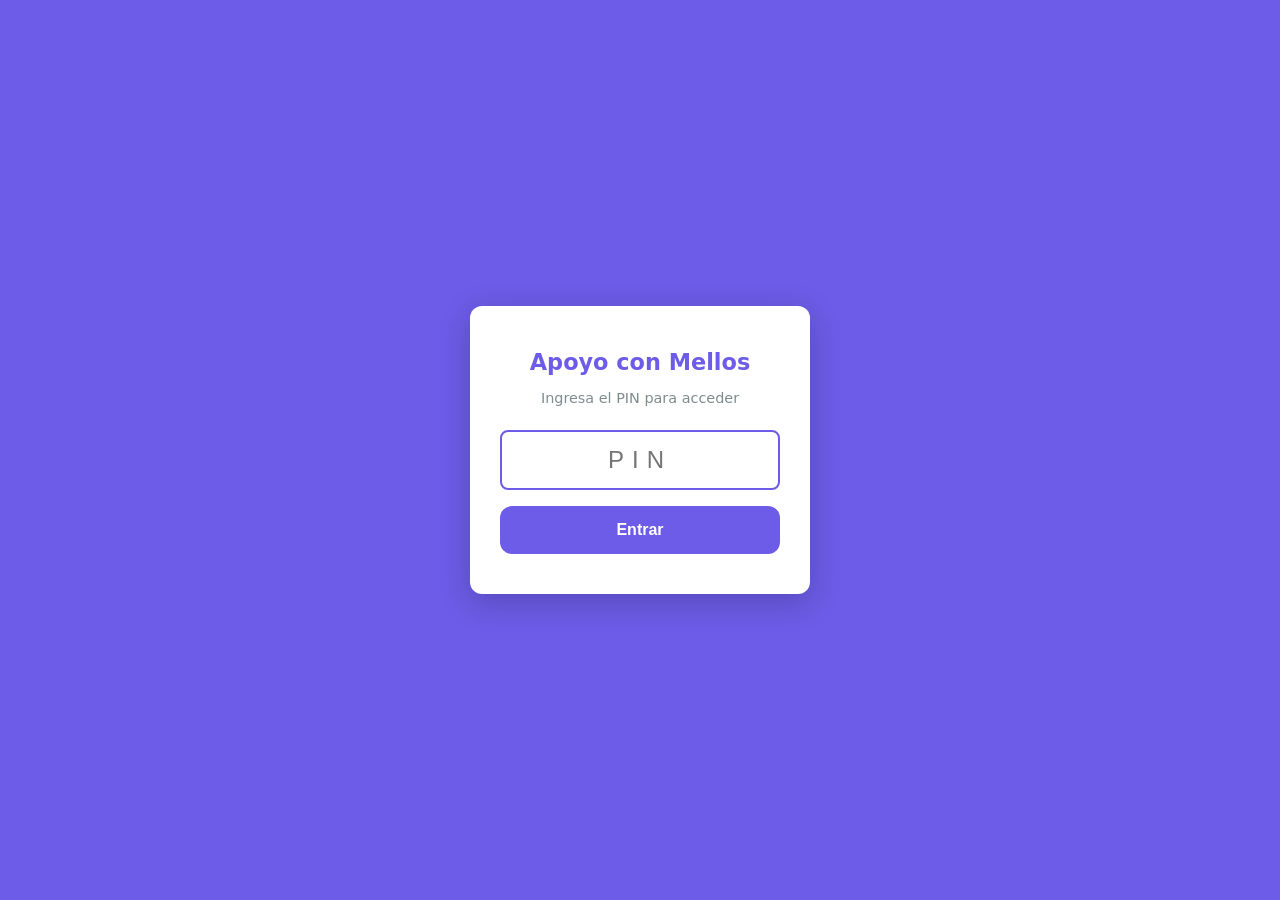
==== index.html @ 651dc1fa "Add PIN auth, helper assignment from parent view, and notifications - PIN screen protects parent vie" ====
<!DOCTYPE html>
<html lang="es">
<head>
  <meta charset="UTF-8">
  <meta name="viewport" content="width=device-width, initial-scale=1.0">
  <meta name="theme-color" content="#6c5ce7">
  <title>Apoyo con Mellos - Agenda</title>
  <link rel="stylesheet" href="css/styles.css">
  <link rel="manifest" href="manifest.json">
  <link rel="apple-touch-icon" href="icons/icon-192.png">
</head>
<body>
  <!-- PIN Screen -->
  <div id="pin-screen" class="pin-screen">
    <div class="pin-box">
      <h1>Apoyo con Mellos</h1>
      <p>Ingresa el PIN para acceder</p>
      <input type="password" id="pin-input" maxlength="6" inputmode="numeric" pattern="[0-9]*" placeholder="PIN" autocomplete="off">
      <button class="btn btn-primary btn-block" id="pin-submit">Entrar</button>
      <p class="pin-error" id="pin-error" style="display:none">PIN incorrecto</p>
    </div>
  </div>

  <!-- App (hidden until auth) -->
  <div id="app-container" style="display:none">
  <header class="header">
    <h1>Apoyo con Mellos</h1>
    <p class="header-subtitle">Agenda semanal</p>
    <nav class="header-nav">
      <button class="active" id="btn-agenda">Agenda</button>
      <button id="btn-helpers">Helpers</button>
      <button id="btn-actividades">Actividades</button>
    </nav>
  </header>

  <!-- Week Navigator -->
  <div class="week-nav">
    <button id="btn-prev-week" aria-label="Semana anterior">&larr;</button>
    <div class="week-label" id="week-label">Cargando...</div>
    <button id="btn-next-week" aria-label="Semana siguiente">&rarr;</button>
  </div>

  <!-- Summary Bar -->
  <div class="summary-bar" id="summary-bar"></div>

  <!-- Main Content -->
  <main id="main-content">
    <div class="loading"><div class="spinner"></div></div>
  </main>

  <!-- FAB: Add Block -->
  <button class="fab" id="fab-add" title="Agregar bloque" aria-label="Agregar bloque">+</button>

  <!-- Modal: Create/Edit Block -->
  <div class="modal-overlay" id="modal-block">
    <div class="modal">
      <button class="modal-close" id="modal-block-close">&times;</button>
      <h2 id="modal-block-title">Nuevo bloque</h2>
      <form id="form-block">
        <input type="hidden" id="block-id">
        <input type="hidden" id="block-week">
        <div class="form-group">
          <label for="block-fecha">Fecha</label>
          <input type="date" id="block-fecha" required>
        </div>
        <div class="form-group">
          <label for="block-horario">Bloque horario</label>
          <select id="block-horario" required></select>
        </div>
        <div class="form-group">
          <label>Actividades necesitadas</label>
          <div class="checkbox-list" id="block-actividades"></div>
        </div>
        <div class="form-group">
          <label>Asignar helpers</label>
          <div class="checkbox-list" id="block-helpers"></div>
        </div>
        <div class="form-group">
          <label for="block-personas">Personas necesarias</label>
          <select id="block-personas">
            <option value="1">1 persona</option>
            <option value="2">2 personas</option>
            <option value="3">3 personas</option>
          </select>
        </div>
        <div class="form-group">
          <div class="checkbox-item" style="background:var(--color-sin-cubrir-bg)">
            <input type="checkbox" id="block-importante">
            <label for="block-importante" style="color:var(--color-sin-cubrir);font-weight:600">Marcar como PRIORITARIO</label>
          </div>
        </div>
        <div class="form-group">
          <label for="block-notas">Notas</label>
          <textarea id="block-notas" placeholder="Ej: Cita médica de 10 a 12"></textarea>
        </div>
        <button type="submit" class="btn btn-primary btn-block">Guardar bloque</button>
        <button type="button" class="btn btn-danger btn-block btn-sm" id="btn-delete-block" style="margin-top:8px;display:none">Eliminar bloque</button>
      </form>
    </div>
  </div>

  <!-- Modal: Helpers list -->
  <div class="modal-overlay" id="modal-helpers">
    <div class="modal">
      <button class="modal-close" id="modal-helpers-close">&times;</button>
      <h2>Helpers</h2>
      <div id="helpers-list"></div>
    </div>
  </div>

  <!-- Modal: Actividades list -->
  <div class="modal-overlay" id="modal-actividades">
    <div class="modal">
      <button class="modal-close" id="modal-actividades-close">&times;</button>
      <h2>Catálogo de Actividades</h2>
      <div id="actividades-list"></div>
    </div>
  </div>

  </div><!-- /app-container -->

  <script src="js/utils.js"></script>
  <script src="js/data-service.js"></script>
  <script src="js/notifications.js"></script>
  <script src="js/app.js"></script>
  <script>
    if ('serviceWorker' in navigator) {
      navigator.serviceWorker.register('/sw.js');
    }
  </script>
</body>
</html>
---- css/styles.css ----
/* ========================================
   Apoyo con Mellos - Styles
   Mobile-first, high contrast, large touch targets
   ======================================== */

:root {
  --color-sin-cubrir: #e74c3c;
  --color-sin-cubrir-bg: #fdecea;
  --color-urgente: #8b1a1a;
  --color-urgente-bg: #f5d5d5;
  --color-pendiente: #f39c12;
  --color-pendiente-bg: #fef9e7;
  --color-confirmado: #27ae60;
  --color-confirmado-bg: #eafaf1;
  --color-ninos: #3498db;
  --color-perrita: #e67e22;
  --color-hogar: #2ecc71;
  --color-bg: #f5f6fa;
  --color-card: #ffffff;
  --color-text: #2c3e50;
  --color-text-light: #7f8c8d;
  --color-border: #dcdde1;
  --color-primary: #6c5ce7;
  --color-primary-hover: #5a4bd1;
  --radius: 12px;
  --shadow: 0 2px 8px rgba(0,0,0,0.08);
}

* {
  margin: 0;
  padding: 0;
  box-sizing: border-box;
}

body {
  font-family: -apple-system, BlinkMacSystemFont, 'Segoe UI', system-ui, sans-serif;
  background: var(--color-bg);
  color: var(--color-text);
  line-height: 1.5;
  min-height: 100vh;
}

/* ---- Header ---- */
.header {
  background: var(--color-primary);
  color: white;
  padding: 16px 20px;
  position: sticky;
  top: 0;
  z-index: 100;
  box-shadow: 0 2px 12px rgba(108, 92, 231, 0.3);
}

.header h1 {
  font-size: 1.3rem;
  font-weight: 700;
}

.header-subtitle {
  font-size: 0.85rem;
  opacity: 0.85;
}

.header-nav {
  display: flex;
  gap: 8px;
  margin-top: 10px;
}

.header-nav button {
  background: rgba(255,255,255,0.2);
  border: none;
  color: white;
  padding: 8px 16px;
  border-radius: 20px;
  font-size: 0.85rem;
  cursor: pointer;
  transition: background 0.2s;
}

.header-nav button.active,
.header-nav button:hover {
  background: rgba(255,255,255,0.4);
}

/* ---- Week Navigator ---- */
.week-nav {
  display: flex;
  align-items: center;
  justify-content: space-between;
  padding: 12px 20px;
  background: var(--color-card);
  border-bottom: 1px solid var(--color-border);
}

.week-nav button {
  background: none;
  border: 1px solid var(--color-border);
  border-radius: 8px;
  padding: 8px 14px;
  font-size: 1.1rem;
  cursor: pointer;
  color: var(--color-text);
  min-width: 44px;
  min-height: 44px;
  display: flex;
  align-items: center;
  justify-content: center;
}

.week-nav button:hover {
  background: var(--color-bg);
}

.week-nav .week-label {
  font-weight: 600;
  font-size: 0.95rem;
  text-align: center;
}

/* ---- Summary Bar ---- */
.summary-bar {
  display: flex;
  gap: 8px;
  padding: 12px 20px;
  overflow-x: auto;
}

.summary-chip {
  display: flex;
  align-items: center;
  gap: 6px;
  padding: 6px 14px;
  border-radius: 20px;
  font-size: 0.85rem;
  font-weight: 600;
  white-space: nowrap;
}

.summary-chip.sin-cubrir {
  background: var(--color-sin-cubrir-bg);
  color: var(--color-sin-cubrir);
}

.summary-chip.pendiente {
  background: var(--color-pendiente-bg);
  color: var(--color-pendiente);
}

.summary-chip.confirmado {
  background: var(--color-confirmado-bg);
  color: var(--color-confirmado);
}

.summary-chip.urgente {
  background: var(--color-urgente-bg);
  color: var(--color-urgente);
}

.summary-chip {
  cursor: pointer;
  transition: all 0.2s;
  user-select: none;
}

.summary-chip:hover {
  opacity: 0.85;
  transform: scale(1.05);
}

.summary-chip.active {
  outline: 3px solid currentColor;
  outline-offset: 1px;
}

.summary-chip .count {
  background: currentColor;
  color: white;
  border-radius: 50%;
  width: 22px;
  height: 22px;
  display: flex;
  align-items: center;
  justify-content: center;
  font-size: 0.75rem;
}

/* ---- Day Section ---- */
.day-section {
  margin: 16px 12px;
}

.day-header {
  font-size: 0.9rem;
  font-weight: 700;
  text-transform: uppercase;
  color: var(--color-text-light);
  padding: 0 8px 8px;
  border-bottom: 2px solid var(--color-border);
  margin-bottom: 10px;
}

.day-header .day-date {
  color: var(--color-text);
  font-size: 1rem;
}

/* ---- Block Card ---- */
.block-card {
  background: var(--color-card);
  border-radius: var(--radius);
  box-shadow: var(--shadow);
  margin-bottom: 10px;
  border-left: 5px solid var(--color-border);
  overflow: hidden;
  transition: transform 0.15s;
}

.block-card:active {
  transform: scale(0.98);
}

.block-card.sin_cubrir {
  border-left-color: var(--color-sin-cubrir);
}

.block-card.pendiente {
  border-left-color: var(--color-pendiente);
}

.block-card.confirmado {
  border-left-color: var(--color-confirmado);
}

.block-top {
  display: flex;
  justify-content: space-between;
  align-items: center;
  padding: 12px 14px 4px;
}

.block-horario {
  font-weight: 700;
  font-size: 1rem;
}

.block-estado {
  font-size: 0.75rem;
  font-weight: 600;
  padding: 3px 10px;
  border-radius: 12px;
  text-transform: uppercase;
  letter-spacing: 0.5px;
}

.block-estado.sin_cubrir {
  background: var(--color-sin-cubrir-bg);
  color: var(--color-sin-cubrir);
}

.block-estado.pendiente {
  background: var(--color-pendiente-bg);
  color: var(--color-pendiente);
}

.block-estado.confirmado {
  background: var(--color-confirmado-bg);
  color: var(--color-confirmado);
}

.block-actividades {
  display: flex;
  flex-wrap: wrap;
  gap: 6px;
  padding: 8px 14px;
}

.actividad-tag {
  font-size: 0.8rem;
  padding: 4px 10px;
  border-radius: 8px;
  background: var(--color-bg);
  color: var(--color-text);
  white-space: nowrap;
}

.actividad-tag.cat-ninos {
  background: #ebf5fb;
  color: var(--color-ninos);
}

.actividad-tag.cat-perrita {
  background: #fdf2e9;
  color: var(--color-perrita);
}

.actividad-tag.cat-hogar {
  background: #eafaf1;
  color: var(--color-hogar);
}

.block-footer {
  display: flex;
  justify-content: space-between;
  align-items: center;
  padding: 8px 14px 12px;
  font-size: 0.85rem;
  color: var(--color-text-light);
}

.block-helper {
  font-weight: 600;
  color: var(--color-text);
}

.block-notas {
  font-style: italic;
  font-size: 0.8rem;
  padding: 0 14px 10px;
  color: var(--color-text-light);
}

/* ---- Buttons ---- */
.btn {
  display: inline-flex;
  align-items: center;
  justify-content: center;
  gap: 6px;
  padding: 12px 24px;
  border: none;
  border-radius: var(--radius);
  font-size: 1rem;
  font-weight: 600;
  cursor: pointer;
  transition: all 0.2s;
  min-height: 48px;
  min-width: 48px;
}

.btn-primary {
  background: var(--color-primary);
  color: white;
}

.btn-primary:hover {
  background: var(--color-primary-hover);
}

.btn-success {
  background: var(--color-confirmado);
  color: white;
}

.btn-danger {
  background: var(--color-sin-cubrir);
  color: white;
}

.btn-outline {
  background: transparent;
  border: 2px solid var(--color-border);
  color: var(--color-text);
}

.btn-outline:hover {
  border-color: var(--color-primary);
  color: var(--color-primary);
}

.btn-sm {
  padding: 8px 16px;
  font-size: 0.85rem;
  min-height: 40px;
}

.btn-block {
  width: 100%;
}

/* ---- Assign Button (Helper View) ---- */
.btn-asignarme {
  background: var(--color-primary);
  color: white;
  padding: 10px 20px;
  border: none;
  border-radius: var(--radius);
  font-size: 0.95rem;
  font-weight: 600;
  cursor: pointer;
  width: 100%;
  margin-top: 8px;
  min-height: 48px;
}

.btn-asignarme:hover {
  background: var(--color-primary-hover);
}

.btn-asignarme:disabled {
  background: var(--color-border);
  cursor: not-allowed;
}

/* ---- Modal ---- */
.modal-overlay {
  display: none;
  position: fixed;
  top: 0;
  left: 0;
  right: 0;
  bottom: 0;
  background: rgba(0,0,0,0.5);
  z-index: 200;
  align-items: flex-end;
  justify-content: center;
}

.modal-overlay.active {
  display: flex;
}

.modal {
  background: var(--color-card);
  border-radius: var(--radius) var(--radius) 0 0;
  width: 100%;
  max-width: 500px;
  max-height: 85vh;
  overflow-y: auto;
  padding: 20px;
  animation: slideUp 0.3s ease;
}

@keyframes slideUp {
  from { transform: translateY(100%); }
  to { transform: translateY(0); }
}

.modal h2 {
  font-size: 1.2rem;
  margin-bottom: 16px;
}

.modal-close {
  float: right;
  background: none;
  border: none;
  font-size: 1.5rem;
  cursor: pointer;
  color: var(--color-text-light);
  min-width: 44px;
  min-height: 44px;
}

/* ---- Form Elements ---- */
.form-group {
  margin-bottom: 16px;
}

.form-group label {
  display: block;
  font-weight: 600;
  font-size: 0.9rem;
  margin-bottom: 6px;
}

.form-group input,
.form-group select,
.form-group textarea {
  width: 100%;
  padding: 12px;
  border: 2px solid var(--color-border);
  border-radius: 8px;
  font-size: 1rem;
  font-family: inherit;
  min-height: 48px;
}

.form-group input:focus,
.form-group select:focus,
.form-group textarea:focus {
  outline: none;
  border-color: var(--color-primary);
}

.form-group textarea {
  min-height: 80px;
  resize: vertical;
}

/* ---- Checkbox List (Activities) ---- */
.checkbox-list {
  display: flex;
  flex-direction: column;
  gap: 8px;
}

.checkbox-item {
  display: flex;
  align-items: center;
  gap: 10px;
  padding: 10px 12px;
  background: var(--color-bg);
  border-radius: 8px;
  cursor: pointer;
  min-height: 48px;
}

.checkbox-item input[type="checkbox"] {
  width: 22px;
  height: 22px;
  cursor: pointer;
}

.checkbox-item label {
  cursor: pointer;
  font-size: 0.95rem;
  flex: 1;
}

/* ---- Helper Welcome ---- */
.helper-welcome {
  text-align: center;
  padding: 30px 20px;
}

.helper-welcome h2 {
  font-size: 1.4rem;
  margin-bottom: 8px;
}

.helper-welcome p {
  color: var(--color-text-light);
  font-size: 0.95rem;
}

.helper-skills {
  display: flex;
  flex-wrap: wrap;
  gap: 6px;
  justify-content: center;
  margin-top: 12px;
}

/* ---- Tab bar (helper view) ---- */
.tab-bar {
  display: flex;
  background: var(--color-card);
  border-bottom: 1px solid var(--color-border);
}

.tab-bar button {
  flex: 1;
  padding: 14px;
  border: none;
  background: none;
  font-size: 0.9rem;
  font-weight: 600;
  color: var(--color-text-light);
  cursor: pointer;
  border-bottom: 3px solid transparent;
  min-height: 48px;
}

.tab-bar button.active {
  color: var(--color-primary);
  border-bottom-color: var(--color-primary);
}

/* ---- Empty State ---- */
.empty-state {
  text-align: center;
  padding: 40px 20px;
  color: var(--color-text-light);
}

.empty-state .icon {
  font-size: 3rem;
  margin-bottom: 12px;
}

/* ---- FAB (Floating Action Button) ---- */
.fab {
  position: fixed;
  bottom: 24px;
  right: 24px;
  width: 56px;
  height: 56px;
  border-radius: 50%;
  background: var(--color-primary);
  color: white;
  border: none;
  font-size: 1.8rem;
  cursor: pointer;
  box-shadow: 0 4px 16px rgba(108, 92, 231, 0.4);
  z-index: 50;
  display: flex;
  align-items: center;
  justify-content: center;
  transition: transform 0.2s;
}

.fab:hover {
  transform: scale(1.1);
}

/* ---- Confirm/Reject Actions (parent view) ---- */
.block-actions {
  display: flex;
  gap: 8px;
  padding: 0 14px 12px;
}

/* ---- Responsive ---- */
@media (min-width: 768px) {
  .day-section {
    max-width: 600px;
    margin-left: auto;
    margin-right: auto;
  }

  .modal {
    border-radius: var(--radius);
    margin-bottom: 40px;
  }

  .modal-overlay {
    align-items: center;
  }

  .header {
    padding: 16px 40px;
  }

  .summary-bar {
    justify-content: center;
  }
}

/* ---- Loading ---- */
.loading {
  display: flex;
  align-items: center;
  justify-content: center;
  padding: 40px;
}

.spinner {
  width: 36px;
  height: 36px;
  border: 4px solid var(--color-border);
  border-top-color: var(--color-primary);
  border-radius: 50%;
  animation: spin 0.8s linear infinite;
}

@keyframes spin {
  to { transform: rotate(360deg); }
}

/* ---- Toast Notifications ---- */
.toast {
  position: fixed;
  bottom: 90px;
  left: 50%;
  transform: translateX(-50%);
  background: var(--color-text);
  color: white;
  padding: 12px 24px;
  border-radius: var(--radius);
  font-size: 0.9rem;
  z-index: 300;
  animation: fadeInUp 0.3s ease;
  max-width: 90%;
  text-align: center;
}

@keyframes fadeInUp {
  from { opacity: 0; transform: translateX(-50%) translateY(20px); }
  to { opacity: 1; transform: translateX(-50%) translateY(0); }
}

/* ---- Importante Badge ---- */
.block-card.importante {
  border-left-color: var(--color-urgente) !important;
  border-left-width: 6px;
  box-shadow: 0 2px 12px rgba(155, 30, 30, 0.18);
}

.urgente-banner {
  background: var(--color-urgente);
  color: white;
  text-align: center;
  font-size: 0.7rem;
  font-weight: 700;
  padding: 3px 0;
  letter-spacing: 1.5px;
  text-transform: uppercase;
}

/* ---- Personas Indicator ---- */
.personas-badge {
  display: inline-flex;
  align-items: center;
  gap: 3px;
  font-size: 0.75rem;
  color: var(--color-text-light);
  padding: 2px 8px;
  background: var(--color-bg);
  border-radius: 10px;
}

.personas-badge.needs-more {
  background: #fef3e2;
  color: #e67e22;
  font-weight: 600;
}

/* ---- Copy Week Button ---- */
.btn-copy-week {
  background: none;
  border: 1px dashed var(--color-border);
  border-radius: var(--radius);
  padding: 14px;
  width: 100%;
  color: var(--color-text-light);
  font-size: 0.9rem;
  cursor: pointer;
  margin: 16px 0;
  transition: all 0.2s;
}

.btn-copy-week:hover {
  border-color: var(--color-primary);
  color: var(--color-primary);
  background: rgba(108, 92, 231, 0.05);
}

/* ---- Instructions panel ---- */
.instrucciones-panel {
  background: #f8f9fa;
  border-left: 3px solid var(--color-primary);
  padding: 10px 14px;
  margin: 8px 14px;
  border-radius: 0 8px 8px 0;
  font-size: 0.85rem;
  color: var(--color-text);
}

.instrucciones-panel strong {
  display: block;
  margin-bottom: 4px;
  color: var(--color-primary);
}

/* ---- PIN Screen ---- */
.pin-screen {
  position: fixed;
  top: 0;
  left: 0;
  right: 0;
  bottom: 0;
  background: var(--color-primary);
  display: flex;
  align-items: center;
  justify-content: center;
  z-index: 1000;
}

.pin-screen.hidden {
  display: none;
}

.pin-box {
  background: white;
  border-radius: var(--radius);
  padding: 40px 30px;
  text-align: center;
  width: 90%;
  max-width: 340px;
  box-shadow: 0 8px 32px rgba(0,0,0,0.2);
}

.pin-box h1 {
  font-size: 1.4rem;
  color: var(--color-primary);
  margin-bottom: 8px;
}

.pin-box p {
  color: var(--color-text-light);
  margin-bottom: 20px;
  font-size: 0.9rem;
}

.pin-box input {
  width: 100%;
  padding: 14px;
  font-size: 1.5rem;
  text-align: center;
  border: 2px solid var(--color-border);
  border-radius: 8px;
  margin-bottom: 16px;
  letter-spacing: 8px;
  min-height: 56px;
}

.pin-box input:focus {
  outline: none;
  border-color: var(--color-primary);
}

.pin-error {
  color: var(--color-sin-cubrir);
  font-size: 0.85rem;
  font-weight: 600;
  margin-top: 12px;
}
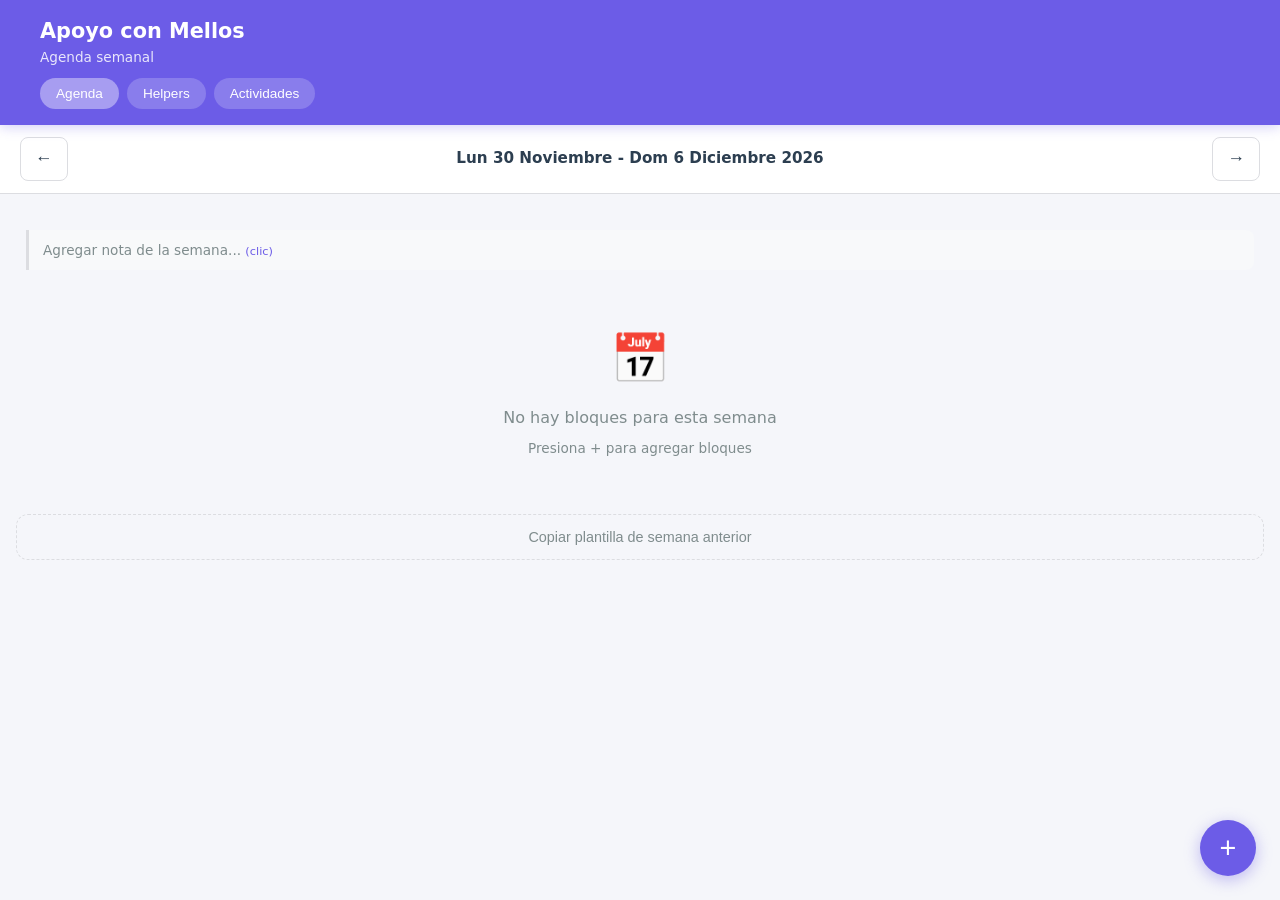
==== commit a61d7a3e: "Remove PIN auth, add CRUD for helpers and actividades - Removed PIN screen and auth logic (direct ac" ====
--- a/index.html
+++ b/index.html
@@ -8,21 +8,12 @@
   <link rel="stylesheet" href="css/styles.css">
   <link rel="manifest" href="manifest.json">
   <link rel="apple-touch-icon" href="icons/icon-192.png">
+  <meta name="apple-mobile-web-app-capable" content="yes">
+  <meta name="apple-mobile-web-app-status-bar-style" content="default">
+  <meta name="apple-mobile-web-app-title" content="ApoyoMellos">
 </head>
 <body>
-  <!-- PIN Screen -->
-  <div id="pin-screen" class="pin-screen">
-    <div class="pin-box">
-      <h1>Apoyo con Mellos</h1>
-      <p>Ingresa el PIN para acceder</p>
-      <input type="password" id="pin-input" maxlength="6" inputmode="numeric" pattern="[0-9]*" placeholder="PIN" autocomplete="off">
-      <button class="btn btn-primary btn-block" id="pin-submit">Entrar</button>
-      <p class="pin-error" id="pin-error" style="display:none">PIN incorrecto</p>
-    </div>
-  </div>
-
-  <!-- App (hidden until auth) -->
-  <div id="app-container" style="display:none">
+  <div id="app-container">
   <header class="header">
     <h1>Apoyo con Mellos</h1>
     <p class="header-subtitle">Agenda semanal</p>
@@ -105,6 +96,40 @@
       <button class="modal-close" id="modal-helpers-close">&times;</button>
       <h2>Helpers</h2>
       <div id="helpers-list"></div>
+      <button class="btn btn-primary btn-block" id="btn-add-helper" style="margin-top:12px">+ Agregar helper</button>
+    </div>
+  </div>
+
+  <!-- Modal: Create/Edit Helper -->
+  <div class="modal-overlay" id="modal-helper-form">
+    <div class="modal">
+      <button class="modal-close" id="modal-helper-form-close">&times;</button>
+      <h2 id="modal-helper-title">Nuevo helper</h2>
+      <form id="form-helper">
+        <input type="hidden" id="helper-edit-id">
+        <div class="form-group">
+          <label for="helper-nombre">Nombre</label>
+          <input type="text" id="helper-nombre" required placeholder="Ej: Abuela María">
+        </div>
+        <div class="form-group">
+          <label for="helper-telefono">Teléfono</label>
+          <input type="tel" id="helper-telefono" placeholder="Opcional">
+        </div>
+        <div class="form-group">
+          <label>Actividades que puede hacer</label>
+          <div class="checkbox-list" id="helper-actividades-list"></div>
+        </div>
+        <div class="form-group">
+          <label>Disponibilidad</label>
+          <div class="checkbox-list" id="helper-disponibilidad-list"></div>
+        </div>
+        <div class="form-group">
+          <label for="helper-notas">Notas</label>
+          <textarea id="helper-notas" placeholder="Ej: Solo puede los fines de semana"></textarea>
+        </div>
+        <button type="submit" class="btn btn-primary btn-block">Guardar helper</button>
+        <button type="button" class="btn btn-danger btn-block btn-sm" id="btn-delete-helper" style="margin-top:8px;display:none">Eliminar helper</button>
+      </form>
     </div>
   </div>
 
@@ -114,6 +139,46 @@
       <button class="modal-close" id="modal-actividades-close">&times;</button>
       <h2>Catálogo de Actividades</h2>
       <div id="actividades-list"></div>
+      <button class="btn btn-primary btn-block" id="btn-add-actividad" style="margin-top:12px">+ Agregar actividad</button>
+    </div>
+  </div>
+
+  <!-- Modal: Create/Edit Actividad -->
+  <div class="modal-overlay" id="modal-actividad-form">
+    <div class="modal">
+      <button class="modal-close" id="modal-actividad-form-close">&times;</button>
+      <h2 id="modal-actividad-title">Nueva actividad</h2>
+      <form id="form-actividad">
+        <input type="hidden" id="actividad-edit-id">
+        <div class="form-group">
+          <label for="actividad-nombre">Nombre</label>
+          <input type="text" id="actividad-nombre" required placeholder="Ej: Dar de comer">
+        </div>
+        <div class="form-group">
+          <label for="actividad-categoria">Categoría</label>
+          <select id="actividad-categoria" required></select>
+        </div>
+        <div class="form-group">
+          <label for="actividad-personas">Personas requeridas</label>
+          <select id="actividad-personas">
+            <option value="1">1 persona</option>
+            <option value="2">2 personas</option>
+            <option value="3">3 personas</option>
+          </select>
+        </div>
+        <div class="form-group">
+          <div class="checkbox-item">
+            <input type="checkbox" id="actividad-experiencia">
+            <label for="actividad-experiencia">Requiere experiencia</label>
+          </div>
+        </div>
+        <div class="form-group">
+          <label for="actividad-instrucciones">Instrucciones</label>
+          <textarea id="actividad-instrucciones" placeholder="Instrucciones detalladas para esta actividad" rows="4"></textarea>
+        </div>
+        <button type="submit" class="btn btn-primary btn-block">Guardar actividad</button>
+        <button type="button" class="btn btn-danger btn-block btn-sm" id="btn-delete-actividad" style="margin-top:8px;display:none">Eliminar actividad</button>
+      </form>
     </div>
   </div>
 
@@ -125,7 +190,7 @@
   <script src="js/app.js"></script>
   <script>
     if ('serviceWorker' in navigator) {
-      navigator.serviceWorker.register('/sw.js');
+      navigator.serviceWorker.register('./sw.js');
     }
   </script>
 </body>
--- a/css/styles.css
+++ b/css/styles.css
@@ -752,66 +752,3 @@
   color: var(--color-primary);
 }
 
-/* ---- PIN Screen ---- */
-.pin-screen {
-  position: fixed;
-  top: 0;
-  left: 0;
-  right: 0;
-  bottom: 0;
-  background: var(--color-primary);
-  display: flex;
-  align-items: center;
-  justify-content: center;
-  z-index: 1000;
-}
-
-.pin-screen.hidden {
-  display: none;
-}
-
-.pin-box {
-  background: white;
-  border-radius: var(--radius);
-  padding: 40px 30px;
-  text-align: center;
-  width: 90%;
-  max-width: 340px;
-  box-shadow: 0 8px 32px rgba(0,0,0,0.2);
-}
-
-.pin-box h1 {
-  font-size: 1.4rem;
-  color: var(--color-primary);
-  margin-bottom: 8px;
-}
-
-.pin-box p {
-  color: var(--color-text-light);
-  margin-bottom: 20px;
-  font-size: 0.9rem;
-}
-
-.pin-box input {
-  width: 100%;
-  padding: 14px;
-  font-size: 1.5rem;
-  text-align: center;
-  border: 2px solid var(--color-border);
-  border-radius: 8px;
-  margin-bottom: 16px;
-  letter-spacing: 8px;
-  min-height: 56px;
-}
-
-.pin-box input:focus {
-  outline: none;
-  border-color: var(--color-primary);
-}
-
-.pin-error {
-  color: var(--color-sin-cubrir);
-  font-size: 0.85rem;
-  font-weight: 600;
-  margin-top: 12px;
-}
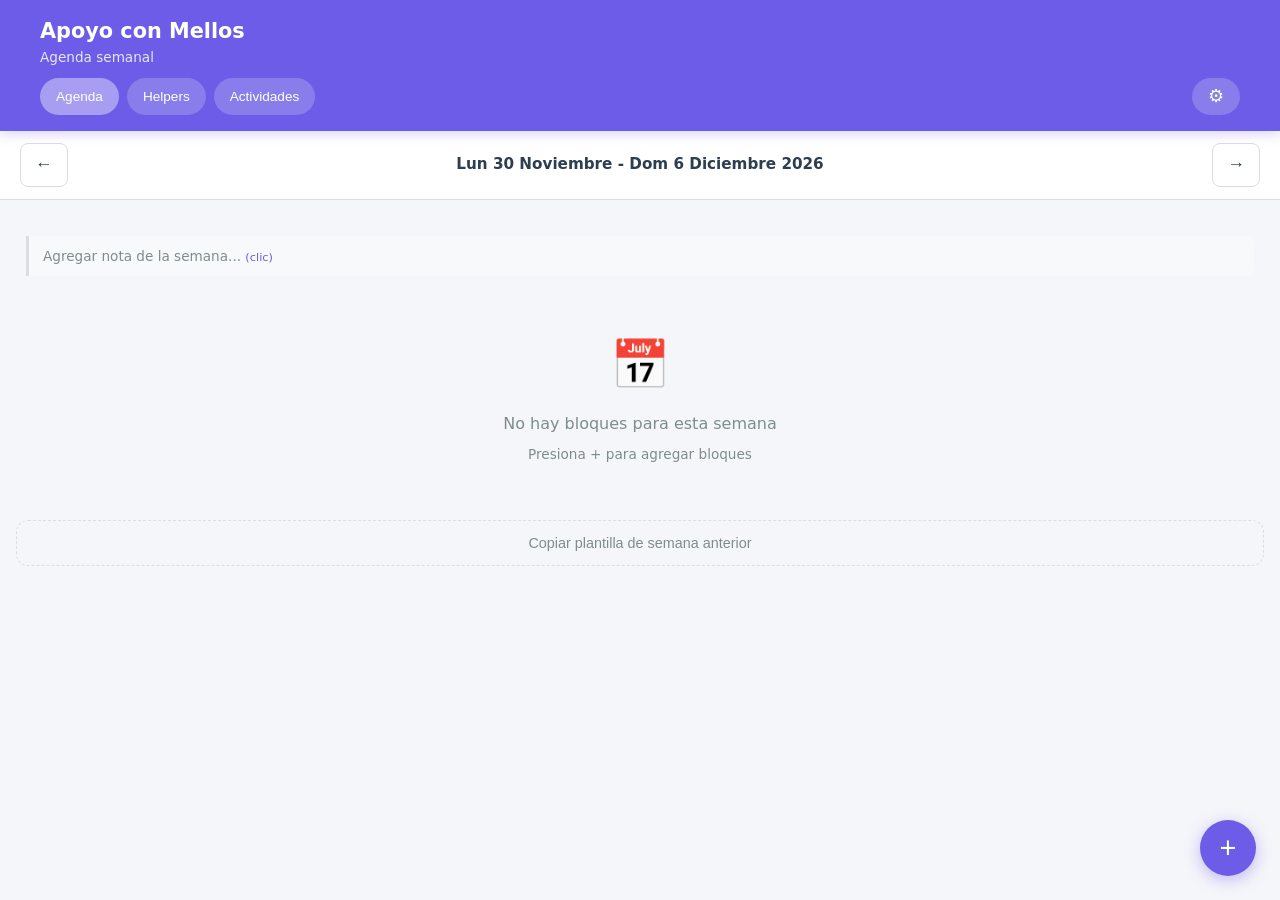
==== commit d8137cf8: "Add GitHub API sync for all data + config UI - All writes (helpers, actividades, agendas) now push t" ====
--- a/index.html
+++ b/index.html
@@ -7,6 +7,7 @@
   <title>Apoyo con Mellos - Agenda</title>
   <link rel="stylesheet" href="css/styles.css">
   <link rel="manifest" href="manifest.json">
+  <link rel="icon" href="icons/favicon.ico" type="image/x-icon">
   <link rel="apple-touch-icon" href="icons/icon-192.png">
   <meta name="apple-mobile-web-app-capable" content="yes">
   <meta name="apple-mobile-web-app-status-bar-style" content="default">
@@ -21,6 +22,7 @@
       <button class="active" id="btn-agenda">Agenda</button>
       <button id="btn-helpers">Helpers</button>
       <button id="btn-actividades">Actividades</button>
+      <button id="btn-config" style="margin-left:auto;font-size:1.1rem" title="Configuración">&#9881;</button>
     </nav>
   </header>
 
@@ -182,6 +184,24 @@
     </div>
   </div>
 
+  <!-- Modal: Config -->
+  <div class="modal-overlay" id="modal-config">
+    <div class="modal">
+      <button class="modal-close" id="modal-config-close">&times;</button>
+      <h2>Configuración</h2>
+      <form id="form-config">
+        <div class="form-group">
+          <label for="config-token">GitHub Token</label>
+          <input type="password" id="config-token" placeholder="github_pat_...">
+          <small style="color:var(--color-text-light);display:block;margin-top:4px">Permite sincronizar datos entre dispositivos via GitHub API</small>
+        </div>
+        <div id="config-sync-status" style="margin-bottom:12px"></div>
+        <button type="submit" class="btn btn-primary btn-block">Guardar</button>
+        <button type="button" class="btn btn-outline btn-block btn-sm" id="btn-force-sync" style="margin-top:8px">Forzar sincronización desde servidor</button>
+      </form>
+    </div>
+  </div>
+
   </div><!-- /app-container -->
 
   <script src="js/utils.js"></script>
@@ -190,7 +210,14 @@
   <script src="js/app.js"></script>
   <script>
     if ('serviceWorker' in navigator) {
-      navigator.serviceWorker.register('./sw.js');
+      // Unregister old service workers, clear caches, then register fresh
+      navigator.serviceWorker.getRegistrations().then(regs => {
+        Promise.all(regs.map(r => r.unregister())).then(() => {
+          caches.keys().then(keys => Promise.all(keys.map(k => caches.delete(k)))).then(() => {
+            navigator.serviceWorker.register('./sw.js');
+          });
+        });
+      });
     }
   </script>
 </body>
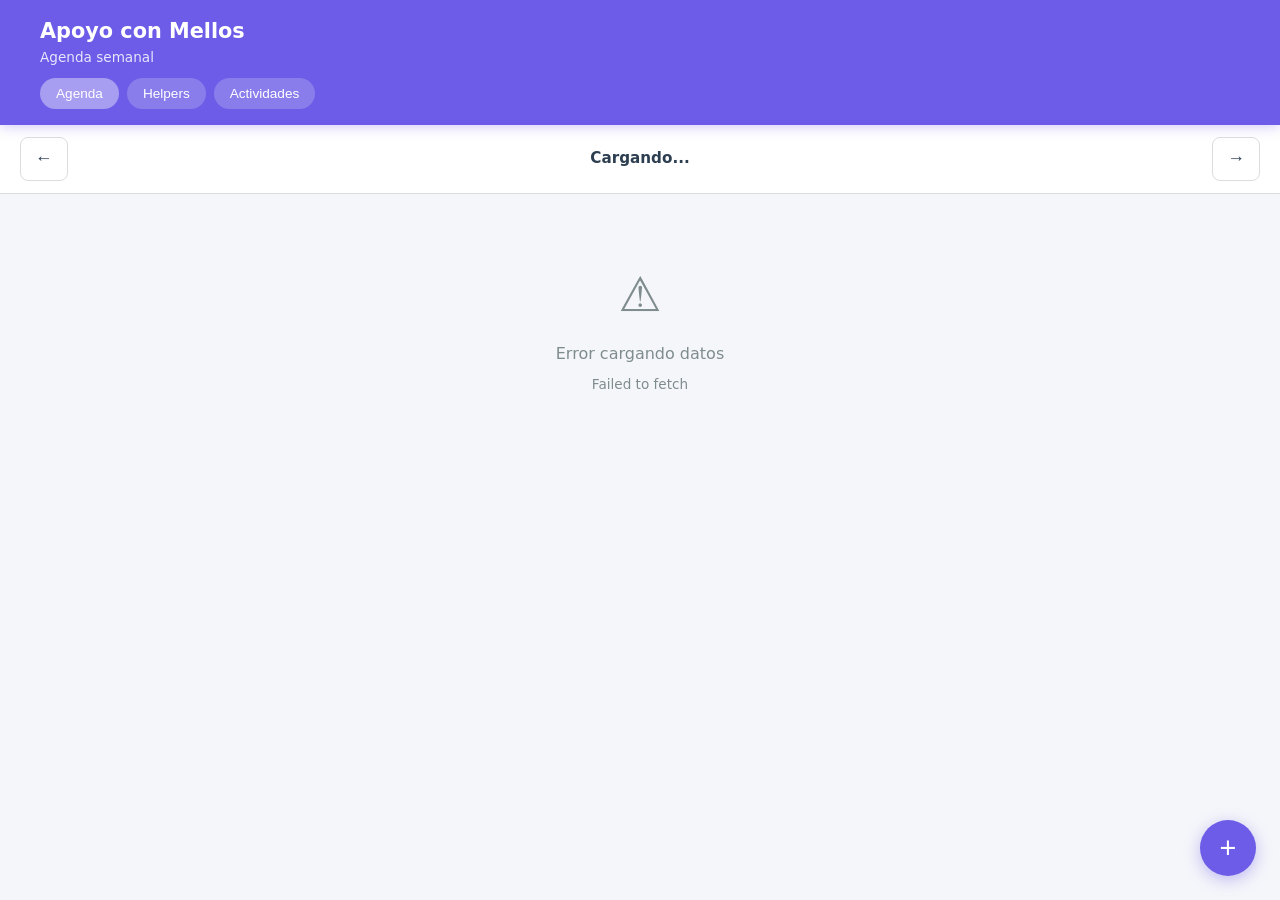
==== commit cff19e10: "Switch to Firebase Realtime Database for all data Replaces GitHub API + localStorage with Firebase R" ====
--- a/index.html
+++ b/index.html
@@ -22,7 +22,6 @@
       <button class="active" id="btn-agenda">Agenda</button>
       <button id="btn-helpers">Helpers</button>
       <button id="btn-actividades">Actividades</button>
-      <button id="btn-config" style="margin-left:auto;font-size:1.1rem" title="Configuración">&#9881;</button>
     </nav>
   </header>
 
@@ -180,24 +179,6 @@
         </div>
         <button type="submit" class="btn btn-primary btn-block">Guardar actividad</button>
         <button type="button" class="btn btn-danger btn-block btn-sm" id="btn-delete-actividad" style="margin-top:8px;display:none">Eliminar actividad</button>
-      </form>
-    </div>
-  </div>
-
-  <!-- Modal: Config -->
-  <div class="modal-overlay" id="modal-config">
-    <div class="modal">
-      <button class="modal-close" id="modal-config-close">&times;</button>
-      <h2>Configuración</h2>
-      <form id="form-config">
-        <div class="form-group">
-          <label for="config-token">GitHub Token</label>
-          <input type="password" id="config-token" placeholder="github_pat_...">
-          <small style="color:var(--color-text-light);display:block;margin-top:4px">Permite sincronizar datos entre dispositivos via GitHub API</small>
-        </div>
-        <div id="config-sync-status" style="margin-bottom:12px"></div>
-        <button type="submit" class="btn btn-primary btn-block">Guardar</button>
-        <button type="button" class="btn btn-outline btn-block btn-sm" id="btn-force-sync" style="margin-top:8px">Forzar sincronización desde servidor</button>
       </form>
     </div>
   </div>
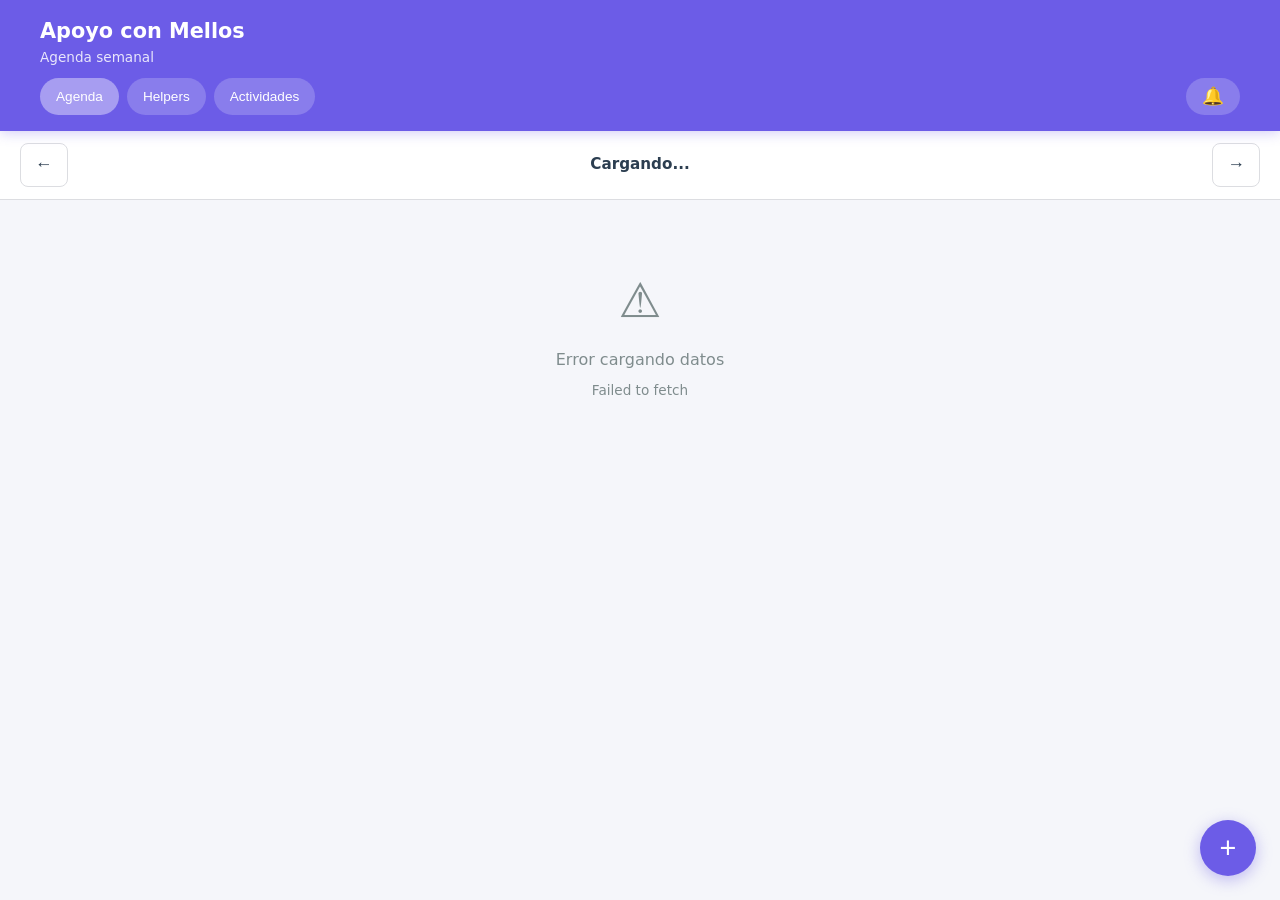
==== commit 443cc422: "Add in-app notification system via Firebase events Events stored in Firebase, shown per-user with un" ====
--- a/index.html
+++ b/index.html
@@ -22,6 +22,10 @@
       <button class="active" id="btn-agenda">Agenda</button>
       <button id="btn-helpers">Helpers</button>
       <button id="btn-actividades">Actividades</button>
+      <button id="btn-notificaciones" class="btn-notif" style="margin-left:auto;position:relative">
+        <span style="font-size:1.1rem">&#128276;</span>
+        <span class="notif-badge" id="notif-badge" style="display:none">0</span>
+      </button>
     </nav>
   </header>
 
@@ -180,6 +184,15 @@
         <button type="submit" class="btn btn-primary btn-block">Guardar actividad</button>
         <button type="button" class="btn btn-danger btn-block btn-sm" id="btn-delete-actividad" style="margin-top:8px;display:none">Eliminar actividad</button>
       </form>
+    </div>
+  </div>
+
+  <!-- Modal: Notificaciones -->
+  <div class="modal-overlay" id="modal-notificaciones">
+    <div class="modal">
+      <button class="modal-close" id="modal-notificaciones-close">&times;</button>
+      <h2>Notificaciones</h2>
+      <div id="notificaciones-list"></div>
     </div>
   </div>
 
--- a/css/styles.css
+++ b/css/styles.css
@@ -752,3 +752,56 @@
   color: var(--color-primary);
 }
 
+/* ---- Notification badge ---- */
+.btn-notif {
+  background: rgba(255,255,255,0.2);
+  border: none;
+  border-radius: 20px;
+  padding: 6px 12px;
+  cursor: pointer;
+  color: white;
+}
+
+.notif-badge {
+  position: absolute;
+  top: -4px;
+  right: -4px;
+  background: var(--color-sin-cubrir);
+  color: white;
+  font-size: 0.65rem;
+  font-weight: 700;
+  min-width: 18px;
+  height: 18px;
+  border-radius: 9px;
+  display: flex;
+  align-items: center;
+  justify-content: center;
+  padding: 0 4px;
+}
+
+/* ---- Notification items ---- */
+.notif-item {
+  padding: 12px 14px;
+  border-bottom: 1px solid var(--color-border);
+  font-size: 0.9rem;
+}
+
+.notif-item:last-child {
+  border-bottom: none;
+}
+
+.notif-item.unread {
+  background: #f0f0ff;
+  border-left: 3px solid var(--color-primary);
+}
+
+.notif-item .notif-time {
+  font-size: 0.75rem;
+  color: var(--color-text-light);
+  margin-top: 4px;
+}
+
+.notif-item .notif-icon {
+  margin-right: 6px;
+}
+
